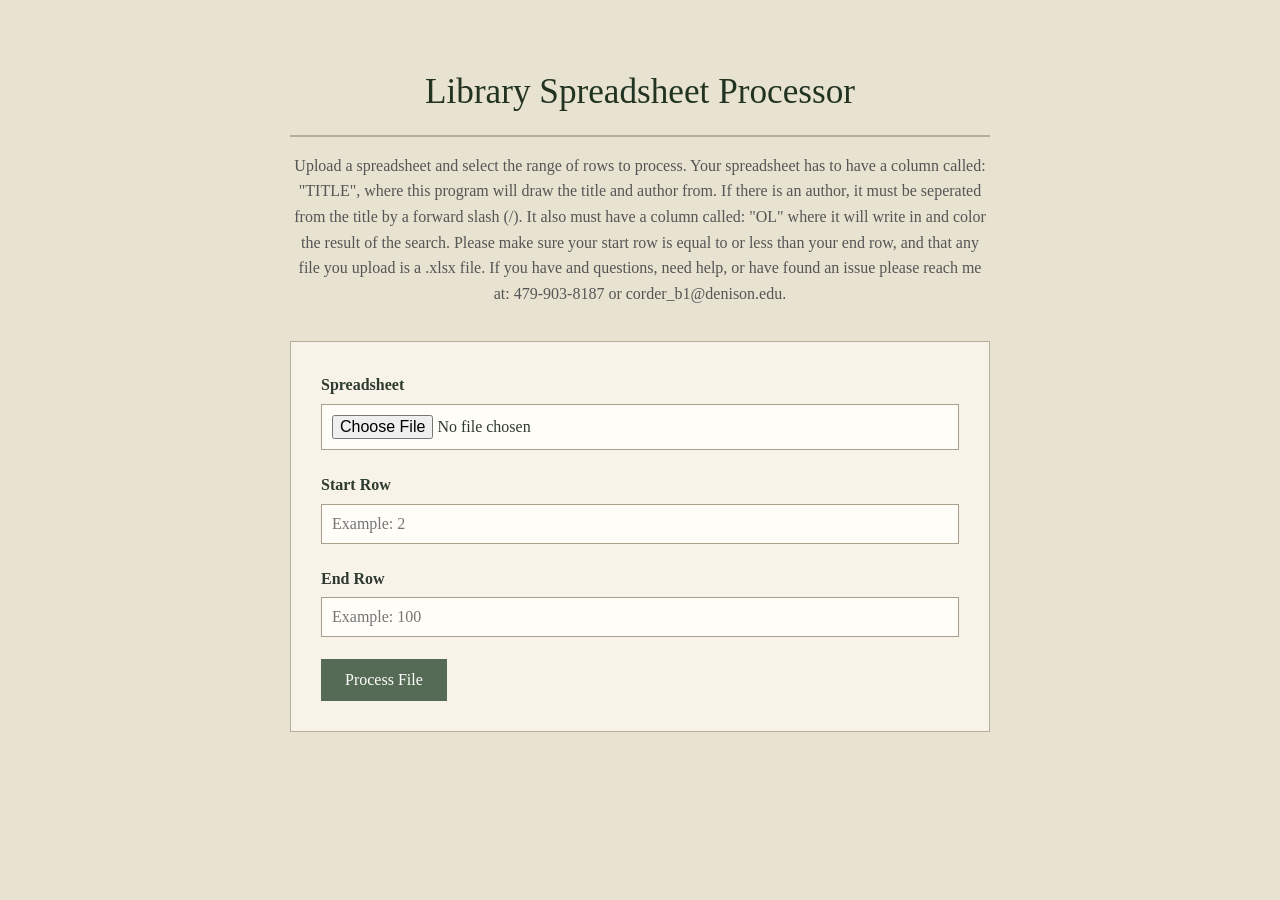
==== templates/index.html @ cfe3d3fc "Update project" ====
<!DOCTYPE html>
<html lang="en">
<head>
    <meta charset="UTF-8">
    <meta name="viewport" content="width=device-width, initial-scale=1.0">
    <link rel="stylesheet" href="../static/styles.css">
    <title>Library Spreadsheet Processor</title>
    <style>
        .progress-wrap {
            display: none;
            margin-top: 28px;
        }
        .progress-wrap.visible {
            display: block;
        }
        .progress-label {
            font-size: 0.9rem;
            color: #555;
            margin-bottom: 8px;
        }
        .progress-track {
            width: 100%;
            height: 14px;
            background-color: #ddd9cc;
            border: 1px solid #b6ae98;
            box-sizing: border-box;
        }
        .progress-fill {
            height: 100%;
            width: 0%;
            background-color: #556b55;
            transition: width 0.3s ease;
        }
        .progress-done {
            margin-top: 10px;
            color: #2f3a2f;
            font-size: 0.9rem;
            display: none;
        }
        .progress-done.visible {
            display: block;
        }
    </style>
</head>
<body>
    <div class="container">
        <h1>Library Spreadsheet Processor</h1>
        <p class="subtitle">
            Upload a spreadsheet and select the range of rows to process. Your spreadsheet has to have a column called: "TITLE", where this program will draw the title and author from. If there is an author, it must be seperated from the title by a forward slash (/). It also must have a column called: "OL" where it will write in and color the result of the search. Please make sure your start row is equal to or less than your end row, and that any file you upload is a .xlsx file. If you have and questions, need help, or have found an issue please reach me at: 479-903-8187 or corder_b1@denison.edu.
        </p>

        <form id="mainForm" method="POST" enctype="multipart/form-data">
            <div class="field">
                <label for="fileSelect">Spreadsheet</label>
                <input id="fileSelect" name="spreadsheet" type="file" accept=".xlsx" required>
            </div>
            <div class="field">
                <label for="start_row">Start Row</label>
                <input id="start_row" type="number" name="start_row" placeholder="Example: 2" required>
            </div>
            <div class="field">
                <label for="end_row">End Row</label>
                <input id="end_row" type="number" name="end_row" placeholder="Example: 100" required>
            </div>
            <button type="submit" id="submitBtn">Process File</button>
        </form>

        <div class="progress-wrap" id="progressWrap">
            <div class="progress-label" id="progressLabel">Starting...</div>
            <div class="progress-track">
                <div class="progress-fill" id="progressFill"></div>
            </div>
            <div class="progress-done" id="progressDone">
                Done — your download should start automatically.
            </div>
        </div>
    </div>

    <script>
        const form      = document.getElementById('mainForm');
        const submitBtn = document.getElementById('submitBtn');
        const wrap      = document.getElementById('progressWrap');
        const label     = document.getElementById('progressLabel');
        const fill      = document.getElementById('progressFill');
        const doneMsg   = document.getElementById('progressDone');

        form.addEventListener('submit', function(e) {
            e.preventDefault();

            const startRow = parseInt(document.getElementById('start_row').value);
            const endRow   = parseInt(document.getElementById('end_row').value);

            if (isNaN(startRow) || isNaN(endRow) || startRow > endRow) {
                alert('Please enter valid row numbers.');
                return;
            }

            wrap.classList.add('visible');
            submitBtn.disabled  = true;
            submitBtn.innerText = 'Processing...';
            label.innerText     = 'Starting...';
            fill.style.width    = '0%';
            doneMsg.classList.remove('visible');

            const formData = new FormData(form);

            fetch('/stream', { method: 'POST', body: formData }).then(response => {
                const reader  = response.body.getReader();
                const decoder = new TextDecoder();

                function read() {
                    reader.read().then(({ done, value }) => {
                        if (done) return;

                        const chunk = decoder.decode(value);
                        const lines = chunk.split('\n\n');

                        lines.forEach(line => {
                            if (!line.startsWith('data: ')) return;
                            const data = JSON.parse(line.replace('data: ', ''));

                            if (data.done) {
                                fill.style.width    = '100%';
                                label.innerText     = 'Done!';
                                doneMsg.classList.add('visible');
                                submitBtn.disabled  = false;
                                submitBtn.innerText = 'Process File';

                                // Cancel the reader first, then trigger download
                                // after a short pause so the connection fully releases.
                                // This is what fixes Mac/Safari not downloading.
                                reader.cancel().finally(() => {
                                    setTimeout(() => {
                                        const a = document.createElement('a');
                                        a.href = '/download/' + data.path;
                                        a.download = 'here_you_go.xlsx';
                                        document.body.appendChild(a);
                                        a.click();
                                        document.body.removeChild(a);
                                    }, 300);
                                });
                                return;
                            }

                            if (data.failed) {
                                label.innerText     = 'Something went wrong.';
                                submitBtn.disabled  = false;
                                submitBtn.innerText = 'Process File';
                                return;
                            }

                            const pct        = Math.round((data.completed / data.total) * 100);
                            fill.style.width = pct + '%';
                            label.innerText  = `${data.completed} of ${data.total} books done`;
                        });

                        read();
                    });
                }
                read();
            });
        });
    </script>
</body>
</html>
---- static/styles.css ----
/* General Page Styling */
body {
    background-color: #e8e2d0;
    color: #2f3a2f;
    font-family: Georgia, "Times New Roman", serif;
    line-height: 1.6;
    margin: 0;
    padding: 40px 20px;
}

/* Main Container */

.container {
    max-width: 700px;
    margin: 0 auto;
}

/* Heading */

h1 {
    text-align: center;
    font-weight: normal;
    font-size: 2.2rem;
    margin-bottom: 10px;
    padding-bottom: 15px;
    border-bottom: 2px solid #b6ae98;
    color: #223322;
}

.subtitle {
    text-align: center;
    color: #555;
    margin-bottom: 35px;
}

/* Form Box  */

form {
    background-color: #f7f3e8;
    border: 1px solid #b6ae98;
    padding: 30px;
}

/* Fields */

.field {
    margin-bottom: 22px;
}

label {
    display: block;
    margin-bottom: 6px;
    font-weight: bold;
    color: #2f3a2f;
}

/* Inputs */

input[type="number"],
input[type="file"] {
    width: 100%;
    box-sizing: border-box;
    padding: 10px;
    font-size: 1rem;
    font-family: inherit;
    background-color: #fffdf7;
    border: 1px solid #a79f8b;
}

input:focus {
    outline: none;
    border-color: #566f56;
}

/* Button */

button {
    background-color: #556b55;
    color: white;
    border: none;
    padding: 12px 24px;
    font-size: 1rem;
    font-family: inherit;
    cursor: pointer;
}

button:hover {
    background-color: #435643;
}

button:disabled {
    background-color: #888;
    cursor: wait;
}

/* Small Screen Support */

@media (max-width: 600px) {
    body {
        padding: 20px 10px;
    }

    form {
        padding: 20px;
    }

    h1 {
        font-size: 1.8rem;
    }
}
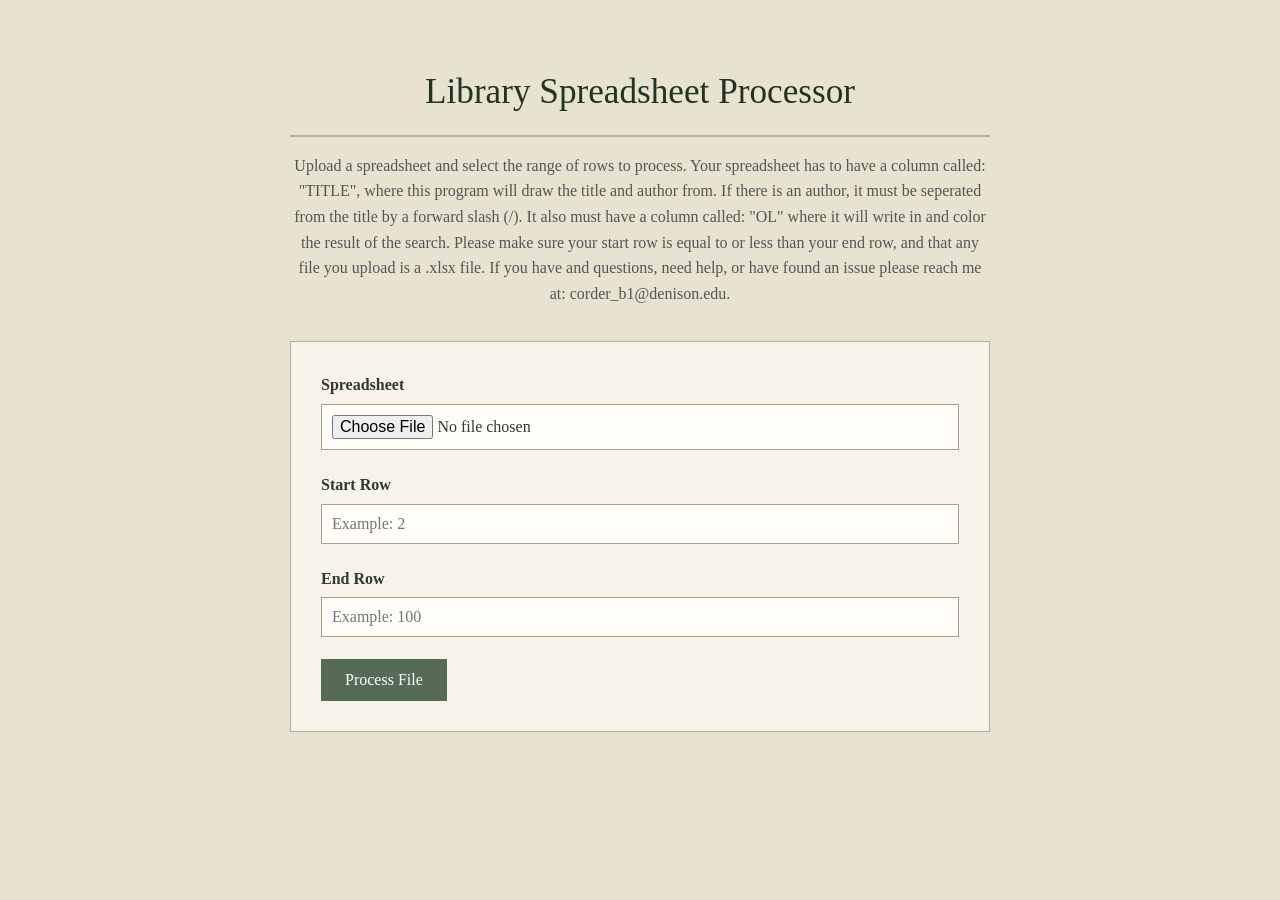
==== commit 564972bb: "Removed private information" ====
--- a/templates/index.html
+++ b/templates/index.html
@@ -46,7 +46,7 @@
     <div class="container">
         <h1>Library Spreadsheet Processor</h1>
         <p class="subtitle">
-            Upload a spreadsheet and select the range of rows to process. Your spreadsheet has to have a column called: "TITLE", where this program will draw the title and author from. If there is an author, it must be seperated from the title by a forward slash (/). It also must have a column called: "OL" where it will write in and color the result of the search. Please make sure your start row is equal to or less than your end row, and that any file you upload is a .xlsx file. If you have and questions, need help, or have found an issue please reach me at: 479-903-8187 or corder_b1@denison.edu.
+            Upload a spreadsheet and select the range of rows to process. Your spreadsheet has to have a column called: "TITLE", where this program will draw the title and author from. If there is an author, it must be seperated from the title by a forward slash (/). It also must have a column called: "OL" where it will write in and color the result of the search. Please make sure your start row is equal to or less than your end row, and that any file you upload is a .xlsx file. If you have and questions, need help, or have found an issue please reach me at: corder_b1@denison.edu.
         </p>
 
         <form id="mainForm" method="POST" enctype="multipart/form-data">
